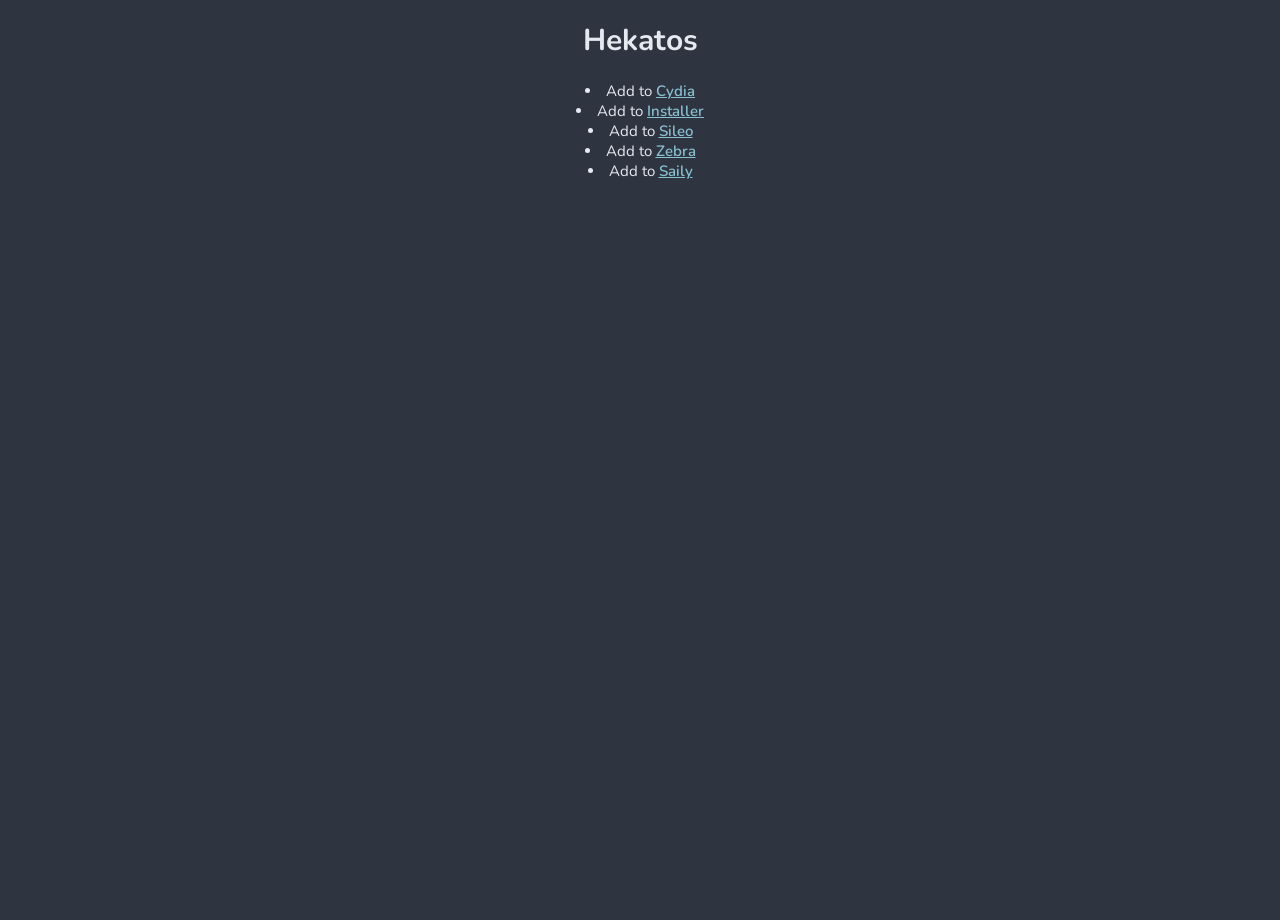
==== publish/index.html @ 2ecf8576 "Add a landing page" ====
<!DOCTYPE html>
<html lang="en">

<head>

    <meta property="og:title" content="iOS Jailbreak Detection">
    <meta property="og:type" content="website">
    <meta property="og:image"
      content="https://cdn.discordapp.com/avatars/419610859392860162/c37e6716a21f11c81db3ff20c055b006.png?size=1024">
  
  
    <meta charset="UTF-8">
    <title>Hekatos</title>
    <meta http-equiv="X-UA-Compatible" content="IE=edge,chrome=1" />
    <meta property="og:description" content="Combatting jailbreak detection, one tweak at a time">
    <meta property="description" content="Combatting jailbreak detection, one tweak at a time">
    <meta name="viewport" content="width=device-width, initial-scale=1.0">
    <!-- <link rel="stylesheet" href="//cdn.jsdelivr.net/npm/docsify@4/lib/themes/vue.css"> -->
    <!-- Theme: Simple (latest v0.x.x) -->
    <link rel="stylesheet" href="css/theme.css" />
    <link rel="preconnect" href="https://fonts.googleapis.com">
    <link rel="preconnect" href="https://fonts.gstatic.com" crossorigin>
    <link
      href="https://fonts.googleapis.com/css2?family=Nunito:ital,wght@0,200;0,300;0,400;0,500;0,600;0,700;0,800;0,900;1,200;1,300;1,400;1,500;1,600;1,700;1,800;1,900&display=swap"
      rel="stylesheet">
  
    <link rel="icon" type="image/png" href="_media/favicon.png" sizes="128x128">
</head>

<body>
    <center>
        <h1>Hekatos</h1> <!-- Change this to your alias or repo name! -->
        <li>Add to <a class="btn btn-sm btn-default" href="cydia://url/https://cydia.saurik.com/api/share#?source=https://bypass.beerpsi.me/repo">Cydia</a></li>
        <li>Add to <a class="btn btn-sm btn-default" href="installer://add/https://bypass.beerpsi.me/repo">Installer</a></li>
        <li>Add to <a class="btn btn-sm btn-default" href="sileo://source/https://bypass.beerpsi.me/repo">Sileo</a></li>
        <li>Add to <a class="btn btn-sm btn-default" href="zbra://sources/add/https://bypass.beerpsi.me/repo">Zebra</a></li>
        <li>Add to <a class="btn btn-sm btn-default" href="apt-repo://https://bypass.beerpsi.me/repo">Saily</a></li>
    </center>
</body>
---- publish/css/theme.css ----
@import url("https://fonts.googleapis.com/css?family=Roboto+Mono|Source+Sans+Pro:300,400,600");
@import url("https://fonts.googleapis.com/css2?family=Nunito:ital,wght@0,200;0,300;0,400;0,500;0,600;0,700;0,800;0,900;1,200;1,300;1,400;1,500;1,600;1,700;1,800;1,900&display=swap");
@import url("nord.css");

* {
  -webkit-font-smoothing: antialiased;
  -webkit-overflow-scrolling: touch;
  -webkit-tap-highlight-color: rgba(0, 0, 0, 0);
  -webkit-text-size-adjust: none;
  -webkit-touch-callout: none;
  box-sizing: border-box;
}

body:not(.ready) {
  overflow: hidden;
}

body:not(.ready) [data-cloak],
body:not(.ready) .app-nav,
body:not(.ready)>nav {
  display: none;
}

div#app {
  font-size: 30px;
  font-weight: lighter;
  margin: 40vh auto;
  text-align: center;
}

div#app:empty::before {
  content: 'Loading...';
}

.emoji {
  height: 1.2rem;
  vertical-align: middle;
}

.progress {
  background-color: var(--nord14);
  height: 2px;
  left: 0px;
  position: fixed;
  right: 0px;
  top: 0px;
  transition: width 0.2s, opacity 0.4s;
  width: 0%;
  z-index: 999999;
}

.search {
  border-bottom: 1px solid var(--nord2) !important;
}

.search a:hover {
  color: var(--nord14);
}

.search .search-keyword {
  color: var(--nord7);
  font-style: normal;
  font-weight: bold;
}


.search input:focus {
  box-shadow: 0 0 5px var(--nord4) !important;
  border: 1px solid var(--nord4) !important;
}

.search .matching-post {
  border-bottom: 1px solid var(--nord3) !important;
}

html,
body {
  height: 100%;
}

body {
  -moz-osx-font-smoothing: grayscale;
  -webkit-font-smoothing: antialiased;
  color: var(--nord5);
  font-family: 'Nunito', 'Helvetica Neue', Arial, sans-serif;
  font-size: 15px;
  letter-spacing: 0;
  margin: 0;
  overflow-x: hidden;
}

img {
  max-width: 100%;
}

a[disabled] {
  cursor: not-allowed;
  opacity: 0.6;
}

kbd {
  border: solid 1px #ccc;
  border-radius: 3px;
  display: inline-block;
  font-size: 12px !important;
  line-height: 12px;
  margin-bottom: 3px;
  padding: 3px 5px;
  vertical-align: middle;
}

li input[type='checkbox'] {
  margin: 0 0.2em 0.25em 0;
  vertical-align: middle;
}

.app-nav {
  margin: 25px 60px 0 0;
  position: absolute;
  right: 0;
  text-align: right;
  z-index: 10;
  /* navbar dropdown */
}

.app-nav.no-badge {
  margin-right: 25px;
}

.app-nav p {
  margin: 0;
}

.app-nav>a {
  margin: 0 1rem;
  padding: 5px 0;
}

.app-nav ul,
.app-nav li {
  display: inline-block;
  list-style: none;
  margin: 0;
}

.app-nav a {
  color: inherit;
  font-size: 16px;
  text-decoration: none;
  transition: color 0.3s;
}

.app-nav a:hover {
  color: var(--nord10);
}

.app-nav a.active {
  border-bottom: 2px solid var(--theme-color, #fff);
  color: var(--nord7);
}

.app-nav li {
  display: inline-block;
  margin: 0 1rem;
  padding: 5px 0;
  position: relative;
  cursor: pointer;
}

.app-nav li ul {
  background-color: var(--nord7);
  border: 1px solid var(--nord3);
  border-bottom-color: var(--nord8);
  border-radius: 4px;
  box-sizing: border-box;
  display: none;
  max-height: calc(100vh - 61px);
  overflow-y: auto;
  padding: 10px 0;
  position: absolute;
  right: -15px;
  text-align: left;
  top: 100%;
  white-space: nowrap;
}

.app-nav li ul li {
  display: block;
  font-size: 14px;
  line-height: 1rem;
  margin: 0;
  margin: 8px 14px;
  white-space: nowrap;
}

.app-nav li ul a {
  display: block;
  font-size: inherit;
  margin: 0;
  padding: 0;
}

.app-nav li ul a.active {
  border-bottom: 0;
}

.app-nav li:hover ul {
  display: block;
}

.github-corner {
  border-bottom: 0;
  position: fixed;
  right: 0;
  text-decoration: none;
  top: 0;
  z-index: 1;
}

.github-corner:hover .octo-arm {
  -webkit-animation: octocat-wave 560ms ease-in-out;
  animation: octocat-wave 560ms ease-in-out;
}

.github-corner svg {
  color: var(--nord0);
  fill: var(--theme-color, #ea6f5a);
  height: 80px;
  width: 80px;
}

main {
  display: block;
  position: relative;
  width: 100vw;
  height: 100%;
  z-index: 0;
}

main.hidden {
  display: none;
}

.anchor {
  display: inline-block;
  text-decoration: none;
  transition: all 0.3s;
}

.anchor span {
  color: var(--nord4);
}

.anchor:hover {
  text-decoration: underline;
}

.sidebar {
  border-right: 1px solid rgba(0, 0, 0, 0.07);
  overflow-y: auto;
  padding: 40px 0 0;
  position: absolute;
  top: 0;
  bottom: 0;
  left: 0;
  transition: transform 250ms ease-out;
  width: 300px;
  z-index: 20;
}

.sidebar>h1 {
  margin: 0 auto 1rem;
  font-size: 1.5rem;
  font-weight: 300;
  text-align: center;
}

.sidebar>h1 a {
  color: inherit;
  text-decoration: none;
}

.sidebar>h1 .app-nav {
  display: block;
  position: static;
}

.sidebar .sidebar-nav {
  line-height: 2em;
  padding-bottom: 40px;
}

.sidebar li.collapse .app-sub-sidebar {
  display: none;
}

.sidebar ul {
  margin: 0 0 0 15px;
  padding: 0;
}

.sidebar li>p {
  font-weight: 700;
  margin: 0;
}

.sidebar ul,
.sidebar ul li {
  list-style: none;
}

.sidebar ul li a {
  border-bottom: none;
  display: block;
}

.sidebar ul li ul {
  padding-left: 20px;
}

.sidebar::-webkit-scrollbar {
  width: 4px;
}

.sidebar::-webkit-scrollbar-thumb {
  background: transparent;
  border-radius: 4px;
}

.sidebar:hover::-webkit-scrollbar-thumb {
  background: rgba(136, 136, 136, 0.4);
}

.sidebar:hover::-webkit-scrollbar-track {
  background: rgba(136, 136, 136, 0.1);
}

.sidebar-toggle {
  background-color: var(--nord1);
  border: 0;
  outline: none;
  padding: 10px;
  position: absolute;
  bottom: 0;
  left: 0;
  text-align: center;
  transition: opacity 0.3s;
  width: 300px;
  z-index: 30;
  cursor: pointer;
}

.sidebar-toggle:hover .sidebar-toggle-button {
  opacity: 0.4;
}

.sidebar-toggle span {
  background-color: var(--nord7);
  display: block;
  margin-bottom: 4px;
  width: 16px;
  height: 2px;
}

body.sticky .sidebar,
body.sticky .sidebar-toggle {
  position: fixed;
}

.content {
  padding-top: 60px;
  position: absolute;
  top: 0;
  right: 0;
  bottom: 0;
  left: 300px;
  transition: left 250ms ease;
}

.markdown-section {
  margin: 0 auto;
  max-width: 80%;
  padding: 30px 15px 40px 15px;
  position: relative;
}

.markdown-section>* {
  box-sizing: border-box;
  font-size: inherit;
}

.markdown-section> :first-child {
  margin-top: 0 !important;
}

.markdown-section hr {
  border: none;
  border-bottom: 1px solid #eee;
  margin: 2em 0;
}

.markdown-section iframe {
  border: 1px solid #eee;
  /* fix horizontal overflow on iOS Safari */
  width: 1px;
  min-width: 100%;
}

.markdown-section table {
  border-collapse: collapse;
  border-spacing: 0;
  display: block;
  margin-bottom: 1rem;
  overflow: auto;
  width: 100%;
}

.markdown-section th {
  border: 1px solid var(--nord3);
  font-weight: bold;
  padding: 6px 13px;
}

.markdown-section td {
  border: 1px solid var(--nord3);
  padding: 6px 13px;
}

.markdown-section tr {
  border-top: 1px solid var(--nord3);
}

.markdown-section tr:nth-child(2n) {
  background-color: var(--nord1);
}

.markdown-section p.tip {
  background-color: var(--nord1);
  border-bottom-right-radius: 2px;
  border-left: 4px solid var(--nord11);
  border-top-right-radius: 2px;
  margin: 2em 0;
  padding: 12px 24px 12px 30px;
  position: relative;
  color: var(--nord5);
}

.markdown-section p.tip:before {
  background-color: var(--nord11);
  border-radius: 100%;
  color: var(--nord0);
  content: '!';
  font-family: 'Nunito', 'Source Sans Pro', 'Helvetica Neue', Arial, sans-serif;
  font-size: 14px;
  font-weight: bold;
  left: -12px;
  line-height: 20px;
  position: absolute;
  height: 20px;
  width: 20px;
  text-align: center;
  top: 14px;
}

.markdown-section p.tip code {
  background-color: #efefef;
}

.markdown-section p.tip em {
  color: var(--nord4);
}

.markdown-section p.warn {
  background: rgba(var(--rgbnord12), 0.2);
  border-radius: 2px;
  padding: 1rem;
  fill-opacity: 20%;
}

.markdown-section ul.task-list>li {
  list-style-type: none;
}

body.close .sidebar {
  transform: translateX(-300px);
}

body.close .sidebar-toggle {
  width: auto;
}

body.close .content {
  left: 0;
}

@media print {

  .github-corner,
  .sidebar-toggle,
  .sidebar,
  .app-nav {
    display: none;
  }
}

@media screen and (max-width: 768px) {

  .github-corner,
  .sidebar-toggle,
  .sidebar {
    position: fixed;
  }

  .app-nav {
    margin-top: 16px;
  }

  .app-nav li ul {
    top: 30px;
  }

  main {
    height: auto;
    overflow-x: hidden;
  }

  .sidebar {
    left: -300px;
    transition: transform 250ms ease-out;
  }

  .content {
    left: 0;
    max-width: 100vw;
    position: static;
    padding-top: 20px;
    transition: transform 250ms ease;
  }

  .app-nav,
  .github-corner {
    transition: transform 250ms ease-out;
  }

  .sidebar-toggle {
    background-color: transparent;
    width: auto;
    padding: 30px 30px 10px 10px;
  }

  body.close .sidebar {
    transform: translateX(300px);
  }

  body.close .sidebar-toggle {
    background-color: rgba(63, 63, 63, 0.8);
    transition: 1s background-color;
    width: 284px;
    padding: 10px;
  }

  body.close .content {
    transform: translateX(300px);
  }

  body.close .app-nav,
  body.close .github-corner {
    display: none;
  }

  .github-corner:hover .octo-arm {
    -webkit-animation: none;
    animation: none;
  }

  .github-corner .octo-arm {
    -webkit-animation: octocat-wave 560ms ease-in-out;
    animation: octocat-wave 560ms ease-in-out;
  }
}

@-webkit-keyframes octocat-wave {

  0%,
  100% {
    transform: rotate(0);
  }

  20%,
  60% {
    transform: rotate(-25deg);
  }

  40%,
  80% {
    transform: rotate(10deg);
  }
}

@keyframes octocat-wave {

  0%,
  100% {
    transform: rotate(0);
  }

  20%,
  60% {
    transform: rotate(-25deg);
  }

  40%,
  80% {
    transform: rotate(10deg);
  }
}

section.cover {
  align-items: center;
  background-position: center center;
  background-repeat: no-repeat;
  background-size: cover;
  height: 100vh;
  width: 100vw;
  display: none;
}

section.cover.show {
  display: flex;
}

section.cover.has-mask .mask {
  background-color: var(--nord0);
  opacity: 0.8;
  position: absolute;
  top: 0;
  height: 100%;
  width: 100%;
}

section.cover .cover-main {
  flex: 1;
  margin: -20px 16px 0;
  text-align: center;
  position: relative;
}

section.cover a {
  color: inherit;
  text-decoration: none;
}

section.cover a:hover {
  text-decoration: none;
}

section.cover p {
  line-height: 1.5rem;
  margin: 1em 0;
}

section.cover h1 {
  color: inherit;
  font-size: 2.5rem;
  font-weight: 300;
  margin: 0.625rem 0 2.5rem;
  position: relative;
  text-align: center;
}

section.cover h1 a {
  display: block;
}

section.cover h1 small {
  bottom: -0.4375rem;
  font-size: 1rem;
  position: absolute;
}

section.cover blockquote {
  font-size: 1.5rem;
  text-align: center;
}

section.cover ul {
  line-height: 1.8;
  list-style-type: none;
  margin: 1em auto;
  max-width: 500px;
  padding: 0;
}

section.cover .cover-main>p:last-child a {
  border-color: var(--theme-color, #ea6f5a);
  border-radius: 2rem;
  border-style: solid;
  border-width: 1px;
  box-sizing: border-box;
  color: var(--nord7);
  display: inline-block;
  font-size: 1.05rem;
  letter-spacing: 0.1rem;
  margin: 0.5rem 1rem;
  padding: 0.75em 2rem;
  text-decoration: none;
  transition: all 0.15s ease;
}

section.cover .cover-main>p:last-child a:last-child {
  background-color: var(--nord7);
  color: #fff;
}

section.cover .cover-main>p:last-child a:last-child:hover {
  color: inherit;
  opacity: 0.8;
}

section.cover .cover-main>p:last-child a:hover {
  color: inherit;
}

section.cover blockquote>p>a {
  border-bottom: 2px solid var(--theme-color, #ea6f5a);
  transition: color 0.3s;
}

section.cover blockquote>p>a:hover {
  color: var(--theme-color, #ea6f5a);
}

body {
  background-color: var(--nord0);
}

/* sidebar */
.sidebar {
  background-color: var(--nord1);
  color: var(--nord4);
}

.sidebar li {
  margin: 6px 15px 6px 0;
}

.sidebar ul li a {
  color: var(--nord4);
  font-size: 14px;
  overflow: hidden;
  text-decoration: none;
  text-overflow: ellipsis;
  white-space: nowrap;
}

.sidebar ul li a:hover {
  text-decoration: underline;
}

.sidebar ul li ul {
  padding: 0;
}

.sidebar ul li.active>a {
  color: var(--nord7);
  font-weight: 600;
}

/* markdown content found on pages */
.markdown-section h1,
.markdown-section h2,
.markdown-section h3,
.markdown-section h4,
.markdown-section strong {
  color: var(--nord6);
  font-weight: 600;
}

.markdown-section a {
  color: var(--nord8, #ea6f5a);
  font-weight: 600;
}

.markdown-section h1 {
  font-size: 2rem;
  margin: 0 0 1rem;
}

.markdown-section h2 {
  font-size: 1.75rem;
  margin: 45px 0 0.8rem;
}

.markdown-section h3 {
  font-size: 1.5rem;
  margin: 40px 0 0.6rem;
}

.markdown-section h4 {
  font-size: 1.25rem;
}

.markdown-section h5 {
  font-size: 1rem;
}

.markdown-section h6 {
  color: var(--nord3);
  font-size: 1rem;
}

.markdown-section figure,
.markdown-section p,
.markdown-section ul,
.markdown-section ol {
  margin: 1.2em 0;
}

.markdown-section p,
.markdown-section ul,
.markdown-section ol {
  line-height: 1.6rem;
  word-spacing: 0.05rem;
}

.markdown-section ul,
.markdown-section ol {
  padding-left: 1.5rem;
}

.markdown-section blockquote {
  border-left: 4px solid var(--nord13);
  color: var(--nord6);
  margin: 2em 0;
  padding-left: 20px;
}

.markdown-section blockquote p {
  font-weight: 600;
  margin-left: 0;
}

.markdown-section iframe {
  margin: 1em 0;
}

.markdown-section em {
  color: #7f8c8d;
}

.markdown-section code {
  background-color: #282828;
  border-radius: 2px;
  color: var(--nord14);
  font-family: 'Roboto Mono', Monaco, courier, monospace;
  margin: 0 2px;
  padding: 3px 5px;
  white-space: pre-wrap;
}

.markdown-section> :not(h1):not(h2):not(h3):not(h4):not(h5):not(h6) code {
  font-size: 0.8rem;
}

.markdown-section pre {
  -moz-osx-font-smoothing: initial;
  -webkit-font-smoothing: initial;
  background-color: #282828;
  font-family: 'Roboto Mono', Monaco, courier, monospace;
  line-height: 1.5rem;
  margin: 1.2em 0;
  overflow: auto;
  padding: 0 1.4rem;
  position: relative;
  word-wrap: normal;
}

/* code highlight */
.token.comment,
.token.prolog,
.token.doctype,
.token.cdata {
  color: var(--nord3);
}

.token.namespace {
  opacity: 0.7;
}

.token.boolean,
.token.number {
  color: var(--nord15);
}

.token.punctuation {
  color: var(--nord9);
}

.token.property {
  color: var(--nord12);
}

.token.tag {
  color: var(--nord13);
}

.token.string {
  color: var(--nord14);
}

.token.selector {
  color: var(--nord9);
}

.token.attr-name {
  color: var(--nord10);
}

.token.entity,
.token.url,
.language-css .token.string,
.style .token.string {
  color: #22a2c9;
}

.token.attr-value,
.token.control,
.token.directive,
.token.unit {
  color: var(--theme-color, #ea6f5a);
}

.token.keyword {
  color: #e96900;
}

.token.statement,
.token.regex,
.token.atrule {
  color: #22a2c9;
}

.token.placeholder,
.token.variable {
  color: #3d8fd1;
}

.token.deleted {
  text-decoration: line-through;
}

.token.inserted {
  border-bottom: 1px dotted #202746;
  text-decoration: none;
}

.token.italic {
  font-style: italic;
}

.token.important,
.token.bold {
  font-weight: bold;
}

.token.important {
  color: var(--nord12);
}

.token.entity {
  cursor: help;
}

.markdown-section pre>code {
  -moz-osx-font-smoothing: initial;
  -webkit-font-smoothing: initial;
  background-color: #282828;
  border-radius: 2px;
  color: var(--nord3);
  display: block;
  font-family: 'Roboto Mono', Monaco, courier, monospace;
  font-size: 0.8rem;
  line-height: inherit;
  margin: 0 2px;
  max-width: inherit;
  overflow: inherit;
  padding: 2.2em 5px;
  white-space: inherit;
}

.markdown-section code::after,
.markdown-section code::before {
  letter-spacing: 0.05rem;
}

code .token {
  -moz-osx-font-smoothing: initial;
  -webkit-font-smoothing: initial;
  min-height: 1.5rem;
  position: relative;
  left: auto;
}

pre::after {
  color: #ccc;
  content: attr(data-lang);
  font-size: 0.6rem;
  font-weight: 600;
  height: 15px;
  line-height: 15px;
  padding: 5px 10px 0;
  position: absolute;
  right: 0;
  text-align: right;
  top: 0;
}

input[type='search'] {
  background: var(--nord3);
  border-color: var(--nord5);
  color: var(--nord4);
}



.app-sub-sidebar li:before {
  content: "";
  padding-right: 4px;
  float: left;
}

.sidebar ul li {
  margin-left: 5%;
}

input::placeholder {
  font-family: Nunito;
  padding-block-start: 25%;
}

p,
h1,
h2,
h3,
span {
  font-family: Nunito;
}

a {
    color: var(--nord8, #ea6f5a);
    font-weight: 600;
    font-family: Nunito;
}
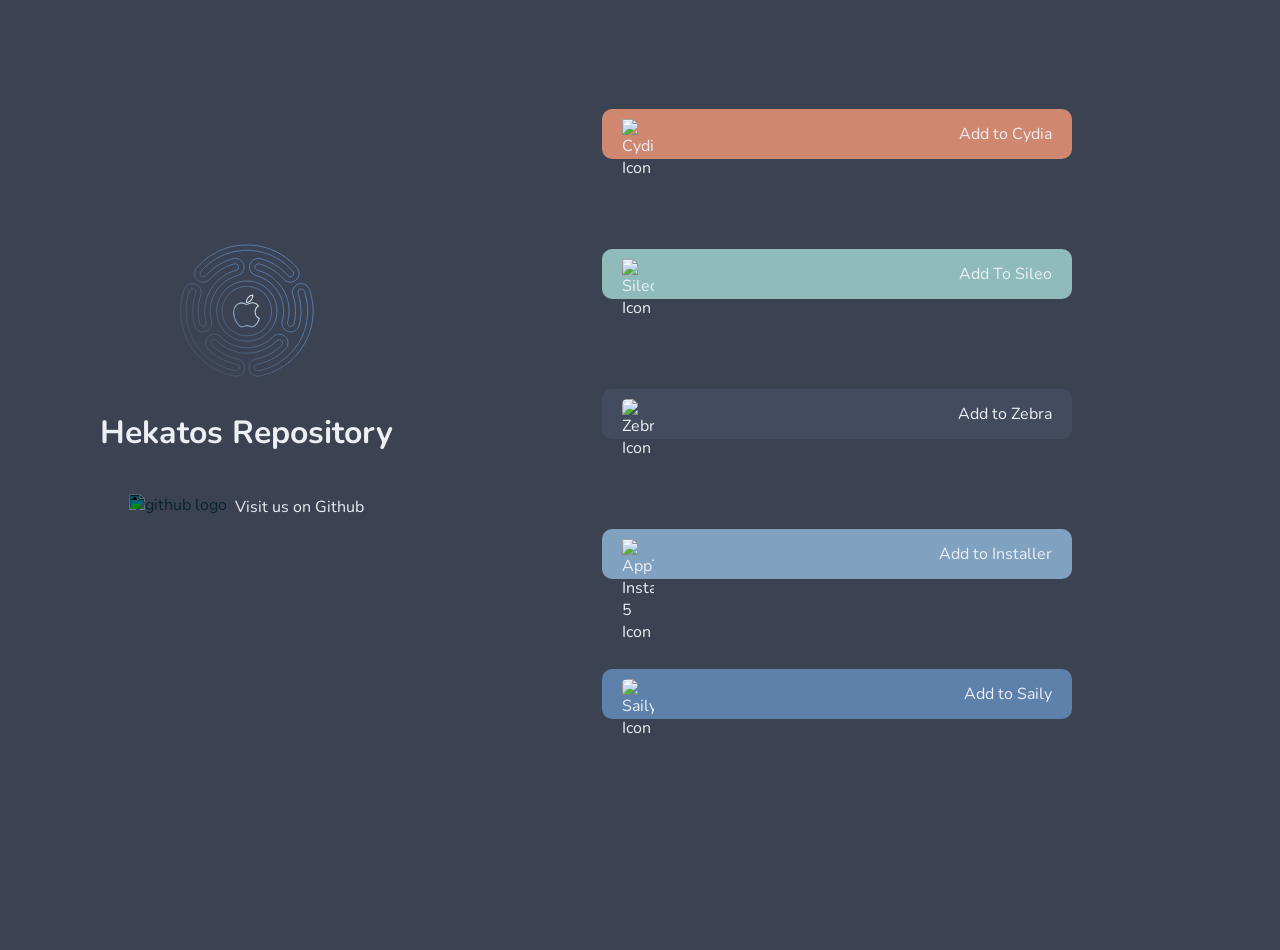
==== commit 24688e8e: "revamp main page, add new icon globlly" ====
--- a/publish/index.html
+++ b/publish/index.html
@@ -3,37 +3,72 @@
 
 <head>
 
-    <meta property="og:title" content="iOS Jailbreak Detection">
-    <meta property="og:type" content="website">
-    <meta property="og:image"
-      content="https://cdn.discordapp.com/avatars/419610859392860162/c37e6716a21f11c81db3ff20c055b006.png?size=1024">
-  
-  
-    <meta charset="UTF-8">
-    <title>Hekatos</title>
-    <meta http-equiv="X-UA-Compatible" content="IE=edge,chrome=1" />
-    <meta property="og:description" content="Combatting jailbreak detection, one tweak at a time">
-    <meta property="description" content="Combatting jailbreak detection, one tweak at a time">
-    <meta name="viewport" content="width=device-width, initial-scale=1.0">
-    <!-- <link rel="stylesheet" href="//cdn.jsdelivr.net/npm/docsify@4/lib/themes/vue.css"> -->
-    <!-- Theme: Simple (latest v0.x.x) -->
-    <link rel="stylesheet" href="css/theme.css" />
-    <link rel="preconnect" href="https://fonts.googleapis.com">
-    <link rel="preconnect" href="https://fonts.gstatic.com" crossorigin>
-    <link
-      href="https://fonts.googleapis.com/css2?family=Nunito:ital,wght@0,200;0,300;0,400;0,500;0,600;0,700;0,800;0,900;1,200;1,300;1,400;1,500;1,600;1,700;1,800;1,900&display=swap"
-      rel="stylesheet">
-  
-    <link rel="icon" type="image/png" href="_media/favicon.png" sizes="128x128">
+  <meta property="og:title" content="Hekatos Repository">
+  <meta property="og:type" content="website">
+  <meta property="og:image"
+    content="https://cdn.discordapp.com/avatars/419610859392860162/c37e6716a21f11c81db3ff20c055b006.png?size=1024">
+
+  <meta charset="UTF-8">
+  <meta http-equiv="X-UA-Compatible" content="IE=edge,chrome=1" />
+  <meta property="og:description" content="Combatting jailbreak detection, one tweak at a time">
+  <meta property="description" content="Combatting jailbreak detection, one tweak at a time">
+  <meta name="viewport" content="width=device-width, initial-scale=1.0">
+  <link rel="stylesheet" href="css/repo.css" />
+  <link rel="stylesheet" href="css/nord.css" />
+  <link rel="preconnect" href="https://fonts.googleapis.com">
+  <link rel="preconnect" href="https://fonts.gstatic.com" crossorigin>
+  <link
+    href="https://fonts.googleapis.com/css2?family=Nunito:ital,wght@0,200;0,300;0,400;0,500;0,600;0,700;0,800;0,900;1,200;1,300;1,400;1,500;1,600;1,700;1,800;1,900&display=swap"
+    rel="stylesheet">
+
+  <link rel="icon" type="image/png" href="_media/favicon.png" sizes="128x128">
 </head>
 
 <body>
-    <center>
-        <h1>Hekatos</h1> <!-- Change this to your alias or repo name! -->
-        <li>Add to <a class="btn btn-sm btn-default" href="cydia://url/https://cydia.saurik.com/api/share#?source=https://bypass.beerpsi.me/repo">Cydia</a></li>
-        <li>Add to <a class="btn btn-sm btn-default" href="installer://add/https://bypass.beerpsi.me/repo">Installer</a></li>
-        <li>Add to <a class="btn btn-sm btn-default" href="sileo://source/https://bypass.beerpsi.me/repo">Sileo</a></li>
-        <li>Add to <a class="btn btn-sm btn-default" href="zbra://sources/add/https://bypass.beerpsi.me/repo">Zebra</a></li>
-        <li>Add to <a class="btn btn-sm btn-default" href="apt-repo://https://bypass.beerpsi.me/repo">Saily</a></li>
-    </center>
+  <div>
+    <div class="group1">
+      <img class="logo-main" src="icons/hekatoslogo.svg">
+
+      <h1>Hekatos Repository</h1>
+
+      <div class="link-flex">
+        <a class="link" href="https://github.com/hekatos"> <img class="gh-logo"
+            src="https://raw.githubusercontent.com/gilbarbara/logos/master/logos/github-icon.svg"
+            alt="github logo" />Visit us on Github</a>
+      </div>
+    </div>
+
+    <div class="repo-btns">
+
+      <a class="btn" id="cydia"
+        href="cydia://url/https://cydia.saurik.com/api/share#?source=https://bypass.beerpsi.me/repo">
+        <img class="icon" src="https://cydia.saurik.com/icon/cydia.png" alt="Cydia Icon">
+        <span>Add to Cydia</span>
+
+      </a>
+
+      <a class="btn" id="sileo" href="sileo://source/https://bypass.beerpsi.me/repo">
+        <img class="icon" src="https://getsileo.app/img/icon.png" alt="Sileo Icon">
+        <span>Add To Sileo</span>
+      </a>
+
+      <a class="btn" id="zebra" href="zbra://https://bypass.beerpsi.me/repo">
+        <img class="icon" src="https://github.com/zbrateam/Zebra/blob/master/Artwork/Icon.png?raw=true"
+          alt="Zebra Icon">
+        <span>Add to Zebra</span>
+      </a>
+
+      <a class="btn" id="installer" href="installer://add/https://bypass.beerpsi.me/repo">
+        <img class="icon" src="https://apptapp.me/repo/images/Installer.png" alt="AppTapp Instaler 5 Icon">
+        <span>Add to Installer</span>
+      </a>
+
+      <a class="btn" id="saily" href="apt-repo://https://bypass.beerpsi.me/repo">
+        <img class="icon" src="https://github.com/SailyTeam/Saily/blob/main-2.0/Resources/icon.png?raw=true"
+          alt="Saily Icon">
+        <span>Add to Saily</span>
+      </a>
+
+    </div>
+
 </body>
--- a/publish/css/repo.css
+++ b/publish/css/repo.css
@@ -0,0 +1,270 @@
+h1 {
+    text-align: center;
+    margin: 25px 30px;
+}
+
+.logo-main {
+    width: 150px;
+    margin-top: 30px;
+    margin-left: auto;
+    margin-right: auto;
+    display: block;
+}
+
+body>div {
+    display: flex;
+    justify-self: center;
+    flex-direction: column;
+}
+
+.repo-btns>.btn {
+    height: 30px;
+    padding: 10px;
+    text-decoration: none;
+    color: var(--nord6);
+    border-radius: 10px;
+    display: inline-block;
+    width: 100%;
+    max-width: 450px;
+    min-width: 100px;
+    text-shadow: var(--nord4) 3px;
+}
+
+.repo-btns {
+    display: flex;
+    justify-content: center, space-between;
+    align-items: center;
+    flex-direction: column;
+    height: 100%;
+    margin-top: 30px;
+    gap: 40px;
+}
+
+.btn>div>span {
+    float: right;
+    line-height: 30px;
+    padding-right: 10px;
+}
+
+.btn>div>img {
+    width: 2em;
+    padding-left: 10px;
+}
+
+.btn >div
+{
+    overflow: visible;
+}
+
+#installer {
+    background-color: var(--nord8);
+}
+
+#sileo {
+    background-color: var(--nord7);
+}
+
+#zebra {
+    background-color: var(--nord2);
+}
+
+#saily {
+    background-color: var(--nord10);
+}
+
+#cydia {
+    background-color: var(--nord12);
+}
+
+body {
+    background-color: var(--nord1);
+    font-family: Nunito;
+    text-rendering: auto;
+}
+
+html,
+body {
+    height: 100%
+}
+
+img.gh-logo {
+    width: 1.2em;
+    margin-bottom: 0.4em;
+    margin-right: 0.5em;
+    vertical-align: middle;
+    filter: invert(99%) sepia(5%) saturate(1105%) hue-rotate(177deg) brightness(99%) contrast(94%);
+    /* Filter for var(--nord6) */
+}
+
+
+a.link:hover {
+    color: var(--nord15);
+    text-decoration: underline;
+}
+
+p,
+a,
+h1,
+span {
+    color: var(--nord6);
+    text-decoration: none;
+}
+
+#btnbox{
+    border-radius: 10px;
+    display:flex;
+}
+
+
+@media screen and (min-width: 280px) {
+
+    h1 {
+        text-align: center;
+        margin: 25px 30px;
+    }
+
+    img.logo-main {
+        width: 30%;
+        margin-top: 30px;
+
+    }
+
+    .repo-btns>.btn {
+        height: 30px;
+        padding: 10px;
+        text-decoration: none;
+        color: var(--nord6);
+        border-radius: 10px;
+        display: inline-block;
+        width: 100%;
+        max-width: 250px;
+        min-width: 100px;
+        text-shadow: var(--nord4) 3px;
+    }
+
+    .repo-btns {
+        display: flex;
+        justify-content: center, space-between;
+        align-items: center;
+        flex-direction: column;
+        height: 100%;
+        margin-top: 0;
+        gap: 40px;
+    }
+
+    .btn>span {
+        float: right;
+        line-height: 30px;
+        padding-right: 10px;
+    }
+
+    .btn>img {
+        width: 2em;
+        float: left;
+        margin-left: 10px;
+    }
+
+
+    .btn#installer {
+        background-color: var(--nord9);
+    }
+
+    .btn#sileo {
+        background-color: var(--nord7);
+    }
+
+    .btn#zebra {
+        background-color: var(--nord2);
+    }
+
+    .btn#saily {
+        background-color: var(--nord10);
+    }
+
+    #saily > img {
+        border-radius: 5px;
+    }
+
+    #zebra > img {
+        border-radius: 5px;
+    }
+
+    #cydia {
+        background-color: var(--nord12);
+    }
+
+    body {
+        background-color: var(--nord1);
+        font-family: Nunito;
+        text-rendering: auto;
+        display: flex;
+        flex-direction: column;
+    }
+
+    html,
+    body {
+        height: 100%
+    }
+
+    .link-flex {
+        margin: 40px;
+        display: flex;
+        justify-content: center;
+    }
+
+
+    a.link:hover {
+        color: var(--nord15);
+        text-decoration: underline;
+    }
+
+    p,
+    a,
+    h1,
+    span {
+        color: var(--nord6);
+        text-decoration: none;
+    }
+
+
+}
+
+@media screen and (min-width: 900px) {
+    body {
+        margin: 50px;
+        min-height: 100vh;
+    }
+
+    .group1 {
+        flex: 1;
+        align-content: center;
+    }
+
+    h1 {
+        text-align: center;
+        width: auto;
+    }
+
+    body>div {
+        display: flex;
+        flex-direction: row;
+    }
+
+    .repo-btns {
+        justify-content: right;
+        margin-top: 5%;
+        width: 50vh;
+        flex: 2;
+        gap: 10vh;
+    }
+
+    .repo-btns>.btn {
+        max-width: 450px;
+        width: 100%
+    }
+
+    img.logo-main {
+        width: 150px;
+    }
+
+}
--- a/publish/css/nord.css
+++ b/publish/css/nord.css
@@ -0,0 +1,187 @@
+/*
+ * Copyright (c) 2016-present Arctic Ice Studio <development@arcticicestudio.com>
+ * Copyright (c) 2016-present Sven Greb <development@svengreb.de>
+ *
+ * Project:    Nord
+ * Version:    0.2.0
+ * Repository: https://github.com/arcticicestudio/nord
+ * License:    MIT
+ * References:
+ *   https://www.w3.org/TR/css-variables
+ *   https://www.w3.org/TR/selectors/#root-pseudo
+ *   https://drafts.csswg.org/css-variables
+ *   https://developer.mozilla.org/en-US/docs/Web/CSS/Using_CSS_variables
+ *   http://warpspire.com/kss
+ *   https://github.com/kss-node/kss-node
+ */
+
+/*
+An arctic, north-bluish color palette.
+Created for the clean- and minimal flat design pattern to achieve a optimal focus and readability for code syntax
+highlighting and UI.
+It consists of a total of sixteen, carefully selected, dimmed pastel colors for a eye-comfortable, but yet colorful
+ambiance.
+Styleguide Nord
+*/
+
+:root {
+    /*
+    Base component color of "Polar Night".
+    Used for texts, backgrounds, carets and structuring characters like curly- and square brackets.
+    Markup:
+    <div style="background-color:#2e3440; width=60; height=60"></div>
+    Styleguide Nord - Polar Night
+    */
+    --nord0: #2e3440;
+
+    /*
+    Lighter shade color of the base component color.
+    Used as a lighter background color for UI elements like status bars.
+    Markup:
+    <div style="background-color:#3b4252; width=60; height=60"></div>
+    Styleguide Nord - Polar Night
+    */
+    --nord1: #3b4252;
+
+    /*
+    Lighter shade color of the base component color.
+    Used as line highlighting in the editor.
+    In the UI scope it may be used as selection- and highlight color.
+    Markup:
+    <div style="background-color:#434c5e; width=60; height=60"></div>
+    Styleguide Nord - Polar Night
+    */
+    --nord2: #434c5e;
+
+    /*
+    Lighter shade color of the base component color.
+    Used for comments, invisibles, indent- and wrap guide marker.
+    In the UI scope used as pseudoclass color for disabled elements.
+    Markup:
+    <div style="background-color:#4c566a; width=60; height=60"></div>
+    Styleguide Nord - Polar Night
+    */
+    --nord3: #4c566a;
+
+    /*
+    Base component color of "Snow Storm".
+    Main color for text, variables, constants and attributes.
+    In the UI scope used as semi-light background depending on the theme shading design.
+    Markup:
+    <div style="background-color:#d8dee9; width=60; height=60"></div>
+    Styleguide Nord - Snow Storm
+    */
+    --nord4: #d8dee9;
+
+    /*
+    Lighter shade color of the base component color.
+    Used as a lighter background color for UI elements like status bars.
+    Used as semi-light background depending on the theme shading design.
+    Markup:
+    <div style="background-color:#e5e9f0; width=60; height=60"></div>
+    Styleguide Nord - Snow Storm
+    */
+    --nord5: #e5e9f0;
+
+    /*
+    Lighter shade color of the base component color.
+    Used for punctuations, carets and structuring characters like curly- and square brackets.
+    In the UI scope used as background, selection- and highlight color depending on the theme shading design.
+    Markup:
+    <div style="background-color:#eceff4; width=60; height=60"></div>
+    Styleguide Nord - Snow Storm
+    */
+    --nord6: #eceff4;
+
+    /*
+    Bluish core color.
+    Used for classes, types and documentation tags.
+    Markup:
+    <div style="background-color:#8fbcbb; width=60; height=60"></div>
+    Styleguide Nord - Frost
+    */
+    --nord7: #8fbcbb;
+    --rgbnord7:143, 188, 187;
+
+    /*
+    Bluish core accent color.
+    Represents the accent color of the color palette.
+    Main color for primary UI elements and methods/functions.
+    Can be used for
+      - Markup quotes
+      - Markup link URLs
+    Markup:
+    <div style="background-color:#88c0d0; width=60; height=60"></div>
+    Styleguide Nord - Frost
+    */
+    --nord8: #88c0d0;
+
+    /*
+    Bluish core color.
+    Used for language-specific syntactic/reserved support characters and keywords, operators, tags, units and
+    punctuations like (semi)colons,commas and braces.
+    Markup:
+    <div style="background-color:#81a1c1; width=60; height=60"></div>
+    Styleguide Nord - Frost
+    */
+    --nord9: #81a1c1;
+
+    /*
+    Bluish core color.
+    Used for markup doctypes, import/include/require statements, pre-processor statements and at-rules (`@`).
+    Markup:
+    <div style="background-color:#5e81ac; width=60; height=60"></div>
+    Styleguide Nord - Frost
+    */
+    --nord10: #5e81ac;
+
+    /*
+    Colorful component color.
+    Used for errors, git/diff deletion and linter marker.
+    Markup:
+    <div style="background-color:#bf616a; width=60; height=60"></div>
+    Styleguide Nord - Aurora
+    */
+    --nord11: #bf616a;
+    --rgbnord11: 191, 97, 106;
+
+    /*
+    Colorful component color.
+    Used for annotations.
+    Markup:
+    <div style="background-color:#d08770; width=60; height=60"></div>
+    Styleguide Nord - Aurora
+    */
+    --nord12: #d08770;
+    --rgbnord12:208, 135, 112;
+
+    /*
+    Colorful component color.
+    Used for escape characters, regular expressions and markup entities.
+    In the UI scope used for warnings and git/diff renamings.
+    Markup:
+    <div style="background-color:#ebcb8b; width=60; height=60"></div>
+    Styleguide Nord - Aurora
+    */
+    --nord13: #ebcb8b;
+
+    /*
+    Colorful component color.
+    Main color for strings and attribute values.
+    In the UI scope used for git/diff additions and success visualizations.
+    Markup:
+    <div style="background-color:#a3be8c; width=60; height=60"></div>
+    Styleguide Nord - Aurora
+    */
+    --nord14: #a3be8c;
+    --rgbnord14:163, 190, 140;
+
+    /*
+    Colorful component color.
+    Used for numbers.
+    Markup:
+    <div style="background-color:#b48ead; width=60; height=60"></div>
+    Styleguide Nord - Aurora
+    */
+    --nord15: #b48ead;
+}
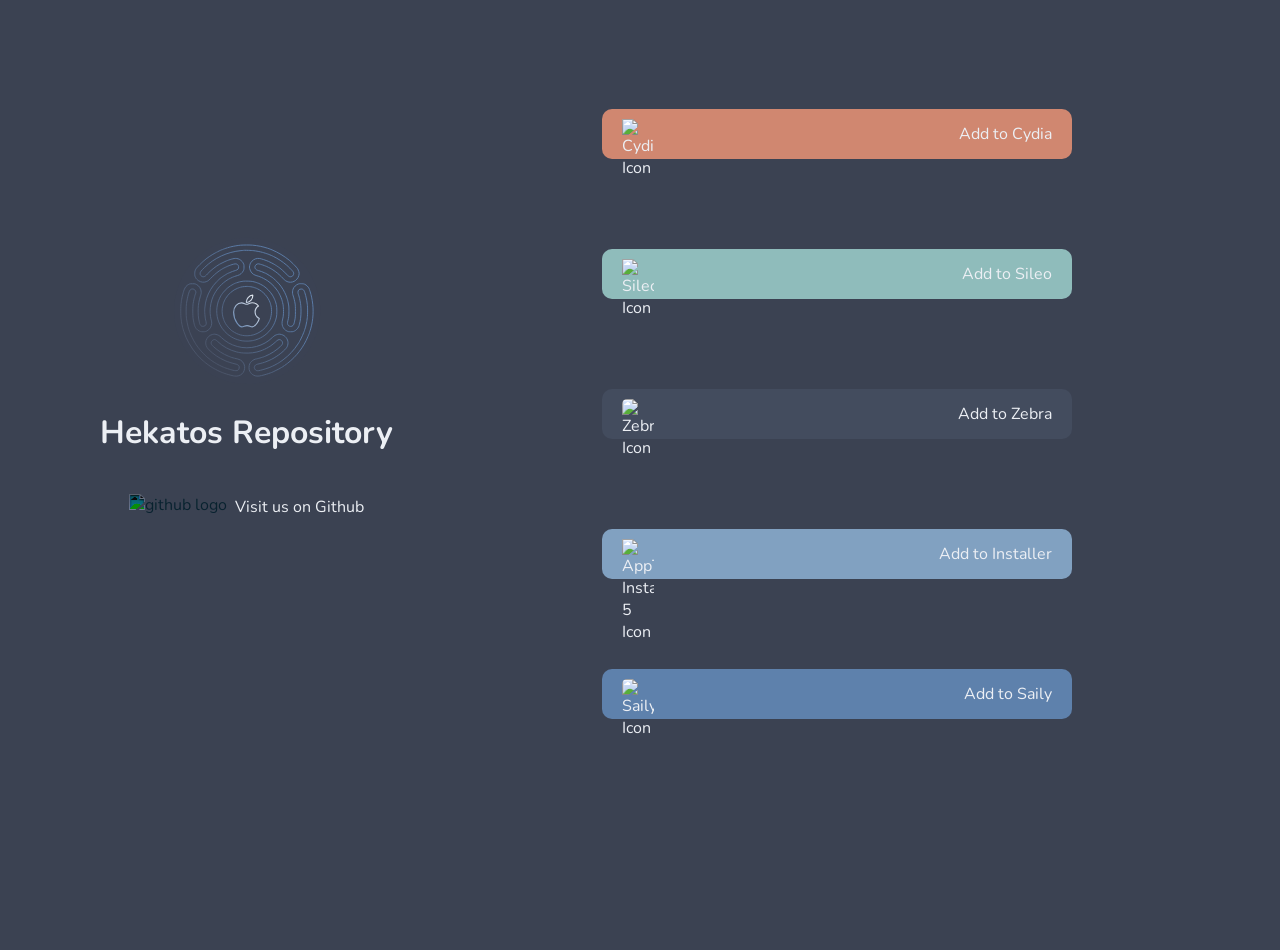
==== commit 3346f0ff: "fix ocd-inducing capitalization and other stuff" ====
--- a/publish/index.html
+++ b/publish/index.html
@@ -6,7 +6,7 @@
   <meta property="og:title" content="Hekatos Repository">
   <meta property="og:type" content="website">
   <meta property="og:image"
-    content="https://cdn.discordapp.com/avatars/419610859392860162/c37e6716a21f11c81db3ff20c055b006.png?size=1024">
+    content="https://bypass.beerpsi.me/repo/icons/hekatoslogo.svg">
 
   <meta charset="UTF-8">
   <meta http-equiv="X-UA-Compatible" content="IE=edge,chrome=1" />
@@ -21,7 +21,7 @@
     href="https://fonts.googleapis.com/css2?family=Nunito:ital,wght@0,200;0,300;0,400;0,500;0,600;0,700;0,800;0,900;1,200;1,300;1,400;1,500;1,600;1,700;1,800;1,900&display=swap"
     rel="stylesheet">
 
-  <link rel="icon" type="image/png" href="_media/favicon.png" sizes="128x128">
+  <link rel="icon" type="image/svg+xml" href="icons/hekatoslogo.svg" sizes="128x128">
 </head>
 
 <body>
@@ -49,7 +49,7 @@
 
       <a class="btn" id="sileo" href="sileo://source/https://bypass.beerpsi.me/repo">
         <img class="icon" src="https://getsileo.app/img/icon.png" alt="Sileo Icon">
-        <span>Add To Sileo</span>
+        <span>Add to Sileo</span>
       </a>
 
       <a class="btn" id="zebra" href="zbra://https://bypass.beerpsi.me/repo">
@@ -71,4 +71,4 @@
 
     </div>
 
-</body>+</body>
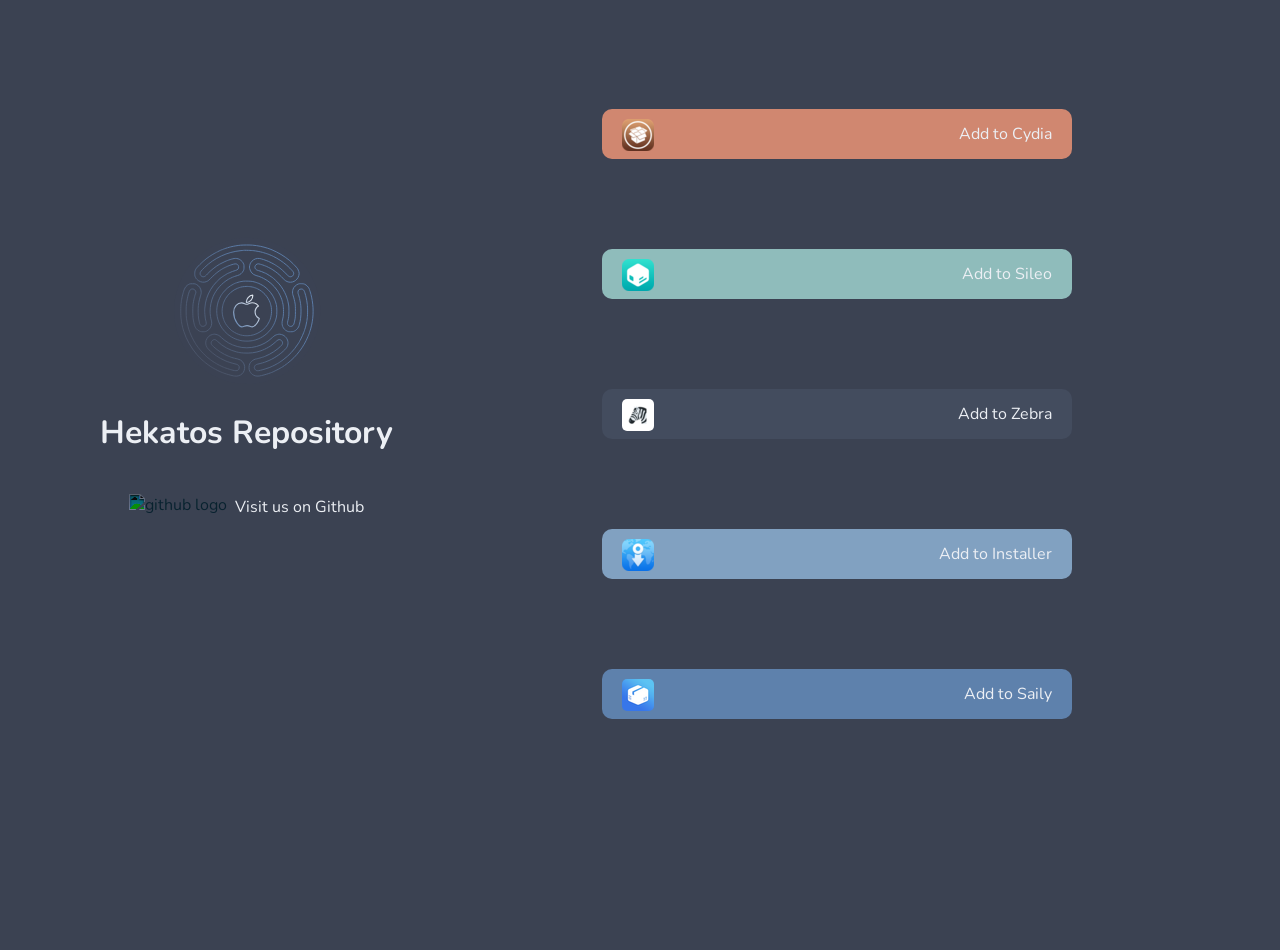
==== commit cde58247: "properly scaled icons" ====
--- a/publish/index.html
+++ b/publish/index.html
@@ -6,7 +6,7 @@
   <meta property="og:title" content="Hekatos Repository">
   <meta property="og:type" content="website">
   <meta property="og:image"
-    content="https://bypass.beerpsi.me/repo/icons/hekatoslogo.svg">
+    content="https://bypass.beerpsi.me/repo/icons/hekatoslogo.png">
 
   <meta charset="UTF-8">
   <meta http-equiv="X-UA-Compatible" content="IE=edge,chrome=1" />
@@ -42,30 +42,28 @@
 
       <a class="btn" id="cydia"
         href="cydia://url/https://cydia.saurik.com/api/share#?source=https://bypass.beerpsi.me/repo">
-        <img class="icon" src="https://cydia.saurik.com/icon/cydia.png" alt="Cydia Icon">
+        <img class="icon" src="icons/pkgmgrs/cydia.png" alt="Cydia Icon">
         <span>Add to Cydia</span>
 
       </a>
 
       <a class="btn" id="sileo" href="sileo://source/https://bypass.beerpsi.me/repo">
-        <img class="icon" src="https://getsileo.app/img/icon.png" alt="Sileo Icon">
+        <img class="icon" src="icons/pkgmgrs/sileo.png" alt="Sileo Icon">
         <span>Add to Sileo</span>
       </a>
 
       <a class="btn" id="zebra" href="zbra://https://bypass.beerpsi.me/repo">
-        <img class="icon" src="https://github.com/zbrateam/Zebra/blob/master/Artwork/Icon.png?raw=true"
-          alt="Zebra Icon">
+        <img class="icon" src="icons/pkgmgrs/zebra.png" alt="Zebra Icon">
         <span>Add to Zebra</span>
       </a>
 
       <a class="btn" id="installer" href="installer://add/https://bypass.beerpsi.me/repo">
-        <img class="icon" src="https://apptapp.me/repo/images/Installer.png" alt="AppTapp Instaler 5 Icon">
+        <img class="icon" src="icons/pkgmgrs/installer.png" alt="AppTapp Instaler 5 Icon">
         <span>Add to Installer</span>
       </a>
 
       <a class="btn" id="saily" href="apt-repo://https://bypass.beerpsi.me/repo">
-        <img class="icon" src="https://github.com/SailyTeam/Saily/blob/main-2.0/Resources/icon.png?raw=true"
-          alt="Saily Icon">
+        <img class="icon" src="icons/pkgmgrs/saily.png" alt="Saily Icon">
         <span>Add to Saily</span>
       </a>
 
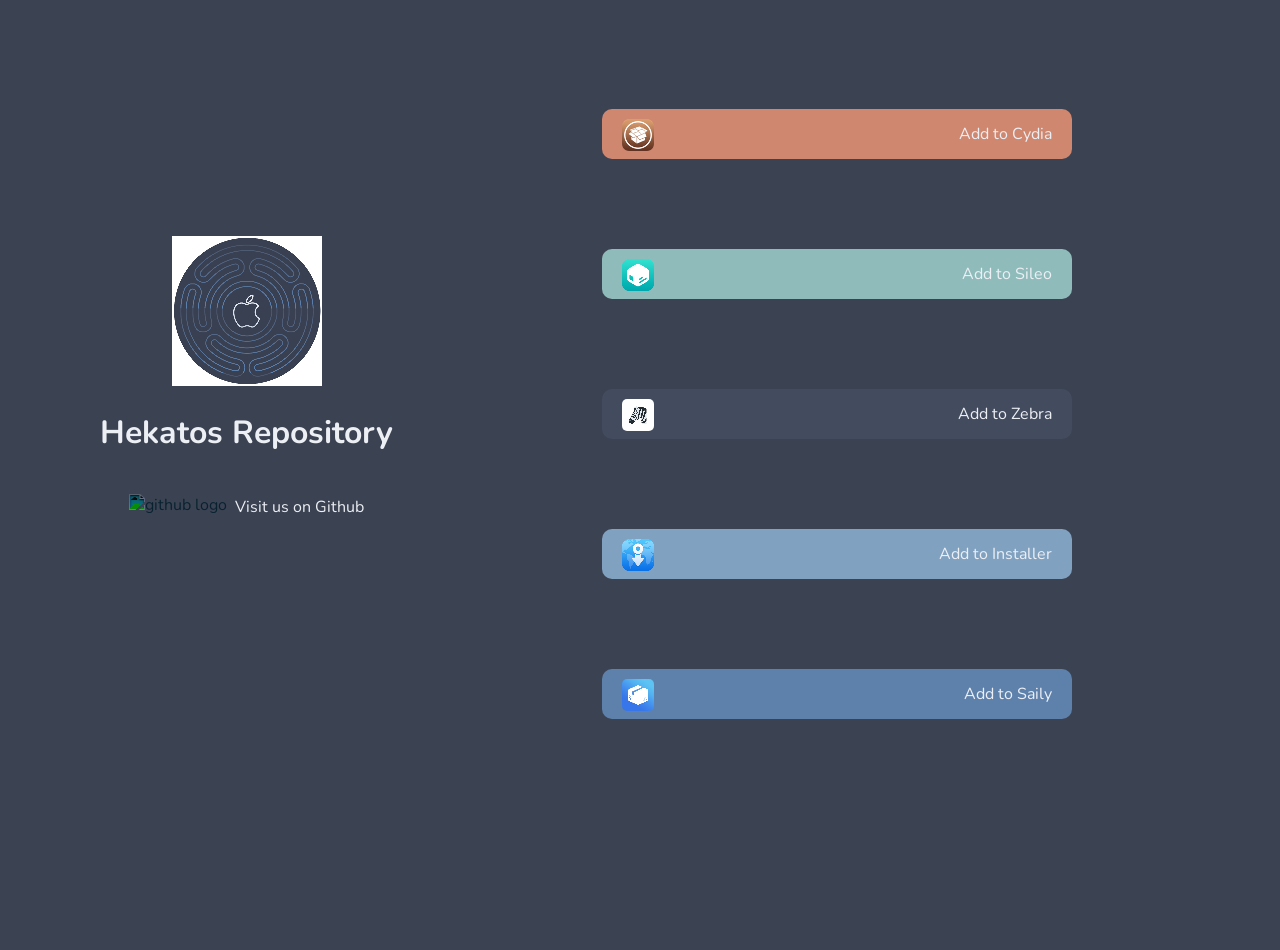
==== commit 1f213020: "Scaled icons" ====
--- a/publish/index.html
+++ b/publish/index.html
@@ -21,13 +21,13 @@
     href="https://fonts.googleapis.com/css2?family=Nunito:ital,wght@0,200;0,300;0,400;0,500;0,600;0,700;0,800;0,900;1,200;1,300;1,400;1,500;1,600;1,700;1,800;1,900&display=swap"
     rel="stylesheet">
 
-  <link rel="icon" type="image/svg+xml" href="icons/hekatoslogo.svg" sizes="128x128">
+  <link rel="icon" type="image/png" href="icons/hekatoslogo-32x32.png" sizes="32x32">
 </head>
 
 <body>
   <div>
     <div class="group1">
-      <img class="logo-main" src="icons/hekatoslogo.svg">
+      <img class="logo-main" src="icons/hekatoslogo-150x150.png">
 
       <h1>Hekatos Repository</h1>
 
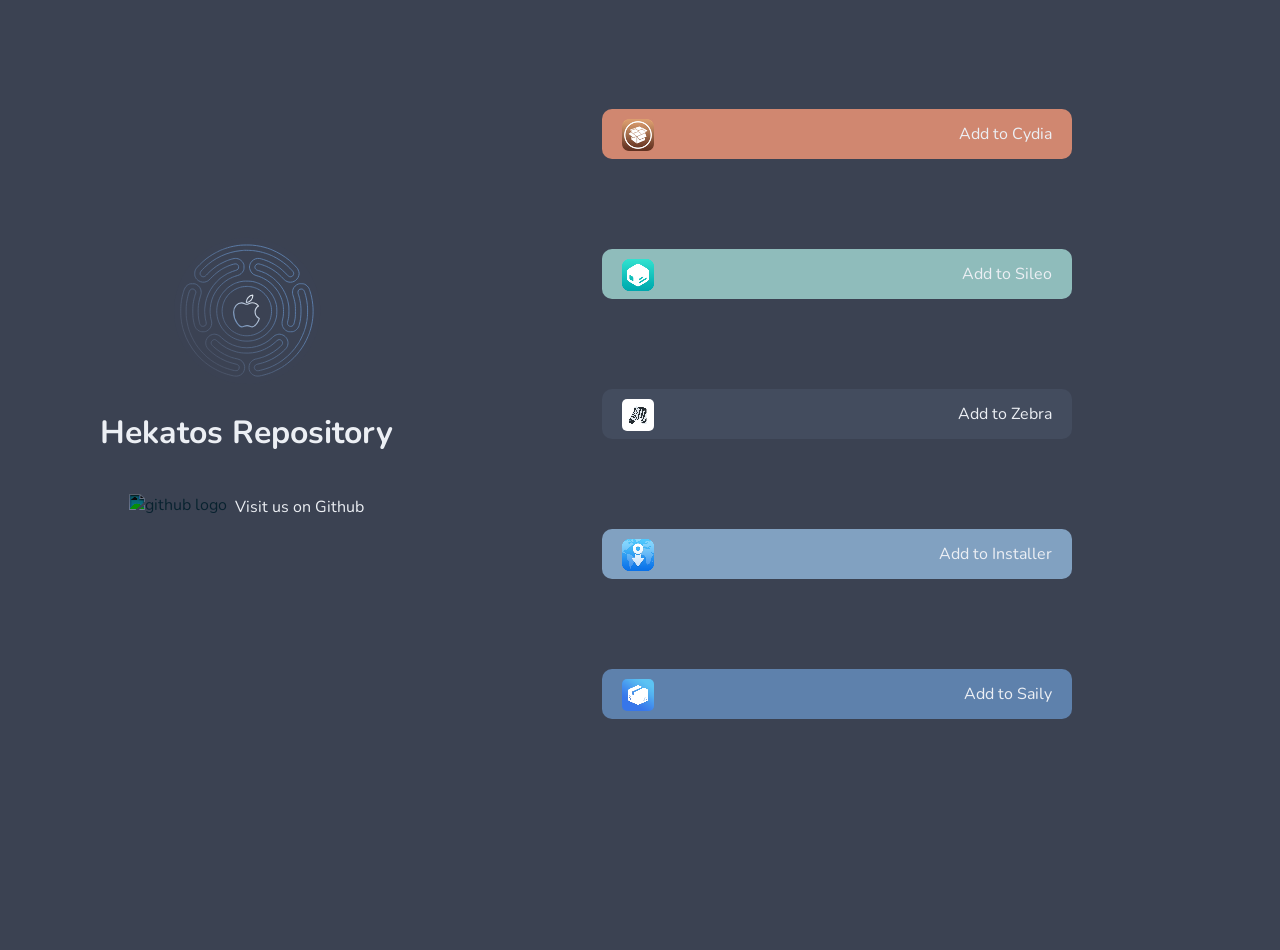
==== commit a1209e4a: "i'll just use the svg then" ====
--- a/publish/index.html
+++ b/publish/index.html
@@ -27,7 +27,7 @@
 <body>
   <div>
     <div class="group1">
-      <img class="logo-main" src="icons/hekatoslogo-150x150.png">
+      <img class="logo-main" src="icons/hekatoslogo.svg">
 
       <h1>Hekatos Repository</h1>
 
